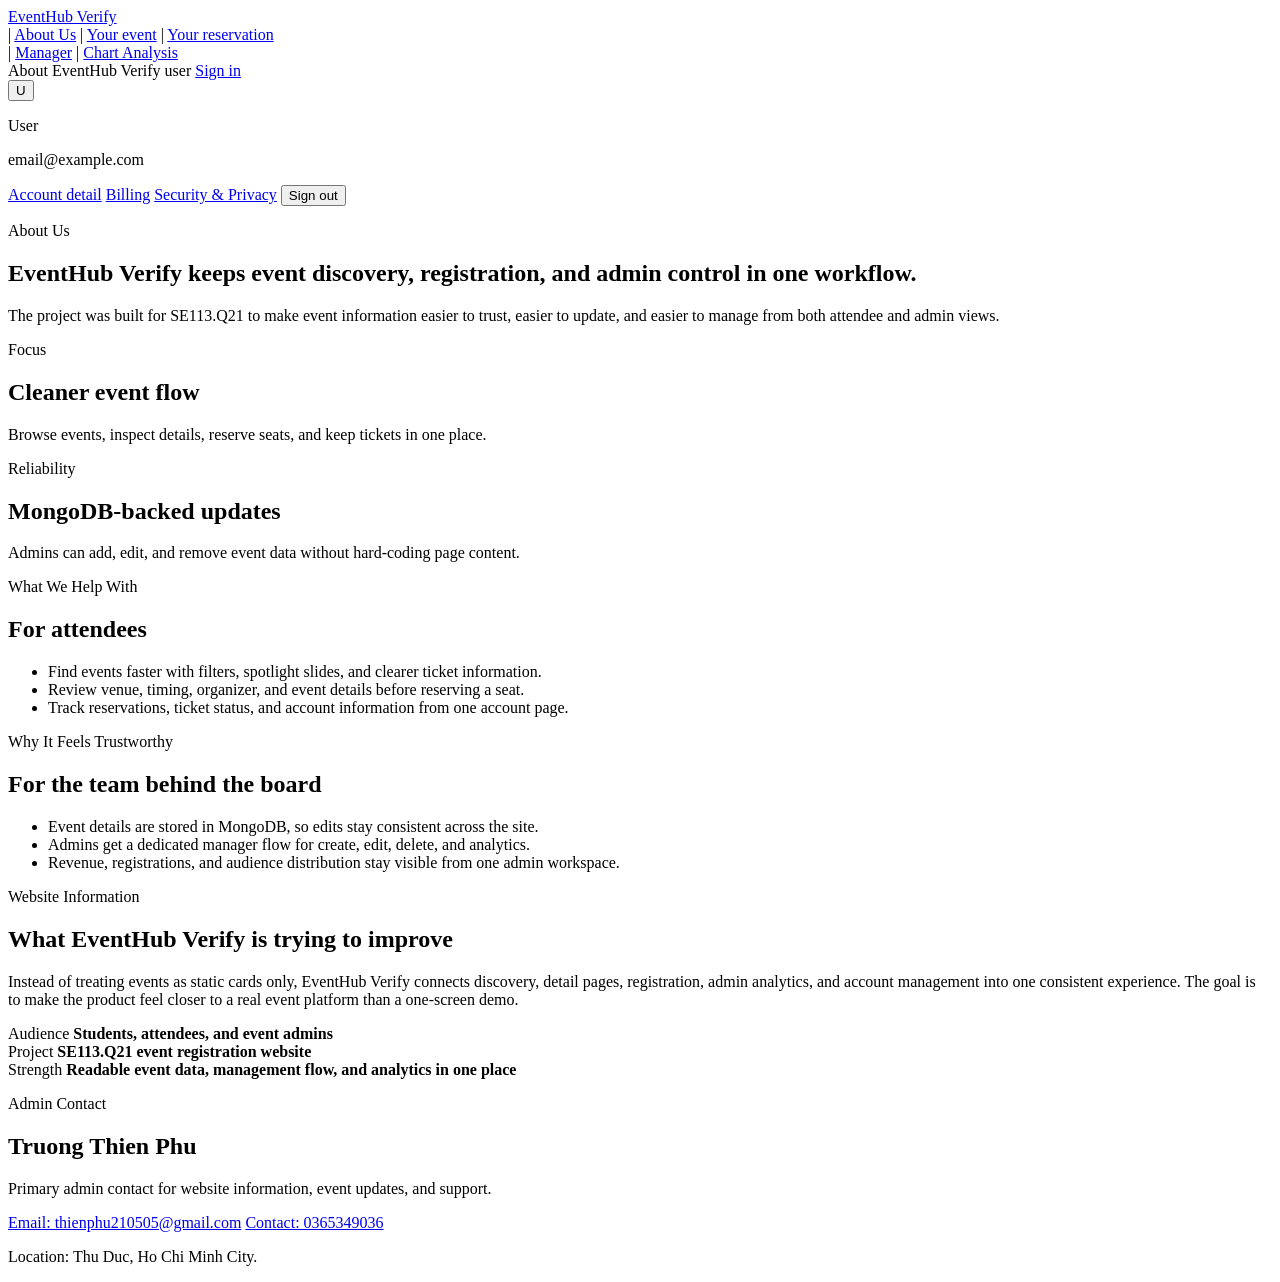
==== app/static/aboutus.html @ e584514e "Update pages and add reservations feature" ====
<!DOCTYPE html>
<html lang="en">
  <head>
    <meta charset="UTF-8" />
    <meta name="viewport" content="width=device-width, initial-scale=1.0" />
    <title>About Us | EventHub Verify</title>
    <link rel="stylesheet" href="/static/styles.css?v=20260406-contact-stack-fab" />
  </head>
  <body>
    <div class="app-shell">
      <header class="topbar">
        <div class="topbar-brand-row">
          <a class="brand-mark admin-topbar-link" href="/dashboard" data-testid="about-dashboard-link">EventHub Verify</a>
          <div class="admin-topbar-nav" data-testid="topbar-about-nav">
            <span class="admin-topbar-separator" aria-hidden="true">|</span>
            <a class="admin-nav-button is-active" href="/aboutus" aria-current="page" data-testid="aboutus-link">About Us</a>
            <span class="admin-topbar-separator" aria-hidden="true">|</span>
            <a class="admin-nav-button" href="/activity" data-testid="activity-link">Your event</a>
            <span class="admin-topbar-separator" aria-hidden="true">|</span>
            <a class="admin-nav-button" href="/reservations" data-testid="reservation-link">Your reservation</a>
          </div>
          <div id="admin-topbar-nav" class="admin-topbar-nav hidden" data-testid="admin-topbar-nav">
            <span class="admin-topbar-separator" aria-hidden="true">|</span>
            <a class="admin-nav-button" href="/admin/manager" data-testid="admin-manager-link">Manager</a>
            <span class="admin-topbar-separator" aria-hidden="true">|</span>
            <a class="admin-nav-button" href="/admin/analytics" data-testid="admin-analytics-link">Chart Analysis</a>
          </div>
        </div>
        <div class="topbar-actions">
          <span class="welcome-text" id="welcome-text">About EventHub Verify</span>
          <span class="topbar-role-chip hidden" id="about-role-chip" data-testid="user-role-chip">user</span>
          <a class="secondary-link hidden" id="about-signin-link" href="/">Sign in</a>
          <div class="account-anchor hidden" id="about-account-anchor">
            <button class="account-trigger" data-testid="account-trigger" type="button" aria-label="Account">
              <span data-testid="account-avatar">U</span>
            </button>
            <div class="account-menu hidden" data-testid="account-menu">
              <p class="menu-name" data-testid="account-menu-name">User</p>
              <p class="menu-email" data-testid="account-menu-email">email@example.com</p>
              <a class="menu-link" data-testid="account-detail-link" href="/account">Account detail</a>
              <a class="menu-link" data-testid="account-billing-link" href="/account/billing">Billing</a>
              <a class="menu-link" data-testid="account-security-link" href="/account/security">Security &amp; Privacy</a>
              <button class="menu-link danger-link" data-testid="account-logout" type="button">Sign out</button>
            </div>
          </div>
        </div>
      </header>

      <main class="page-shell about-page-shell">
        <section class="hero-banner hero-banner-editorial about-hero">
          <div class="hero-copy-block about-hero-copy">
            <p class="eyebrow">About Us</p>
            <h1>EventHub Verify keeps event discovery, registration, and admin control in one workflow.</h1>
            <p class="hero-copy">
              The project was built for SE113.Q21 to make event information easier to trust, easier to update,
              and easier to manage from both attendee and admin views.
            </p>
          </div>
          <div class="about-hero-metrics">
            <article class="admin-card about-metric-card">
              <p class="eyebrow">Focus</p>
              <h2>Cleaner event flow</h2>
              <p class="subtle">Browse events, inspect details, reserve seats, and keep tickets in one place.</p>
            </article>
            <article class="admin-card about-metric-card">
              <p class="eyebrow">Reliability</p>
              <h2>MongoDB-backed updates</h2>
              <p class="subtle">Admins can add, edit, and remove event data without hard-coding page content.</p>
            </article>
          </div>
        </section>

        <section class="page-section about-section-grid">
          <article class="admin-card about-card">
            <p class="eyebrow">What We Help With</p>
            <h2>For attendees</h2>
            <ul class="about-list">
              <li>Find events faster with filters, spotlight slides, and clearer ticket information.</li>
              <li>Review venue, timing, organizer, and event details before reserving a seat.</li>
              <li>Track reservations, ticket status, and account information from one account page.</li>
            </ul>
          </article>

          <article class="admin-card about-card">
            <p class="eyebrow">Why It Feels Trustworthy</p>
            <h2>For the team behind the board</h2>
            <ul class="about-list">
              <li>Event details are stored in MongoDB, so edits stay consistent across the site.</li>
              <li>Admins get a dedicated manager flow for create, edit, delete, and analytics.</li>
              <li>Revenue, registrations, and audience distribution stay visible from one admin workspace.</li>
            </ul>
          </article>
        </section>

        <section class="page-section about-split-grid">
          <article class="admin-card about-card about-card-wide">
            <p class="eyebrow">Website Information</p>
            <h2>What EventHub Verify is trying to improve</h2>
            <p class="hero-copy">
              Instead of treating events as static cards only, EventHub Verify connects discovery, detail pages,
              registration, admin analytics, and account management into one consistent experience. The goal is to
              make the product feel closer to a real event platform than a one-screen demo.
            </p>
            <div class="about-note-grid">
              <article>
                <span>Audience</span>
                <strong>Students, attendees, and event admins</strong>
              </article>
              <article>
                <span>Project</span>
                <strong>SE113.Q21 event registration website</strong>
              </article>
              <article>
                <span>Strength</span>
                <strong>Readable event data, management flow, and analytics in one place</strong>
              </article>
            </div>
          </article>

          <article class="admin-card about-card about-contact-card">
            <p class="eyebrow">Admin Contact</p>
            <h2>Truong Thien Phu</h2>
            <p class="subtle">Primary admin contact for website information, event updates, and support.</p>
            <div class="about-contact-list">
              <a class="dashboard-footer-link" href="mailto:thienphu210505@gmail.com">Email: thienphu210505@gmail.com</a>
              <a class="dashboard-footer-link" href="tel:0365349036">Contact: 0365349036</a>
              <p class="dashboard-site-footer-copy">Location: Thu Duc, Ho Chi Minh City.</p>
            </div>
          </article>
        </section>
      </main>
    </div>

    <script type="module" src="/static/aboutus.js?v=20260406-issue-report-fab"></script>
  </body>
</html>
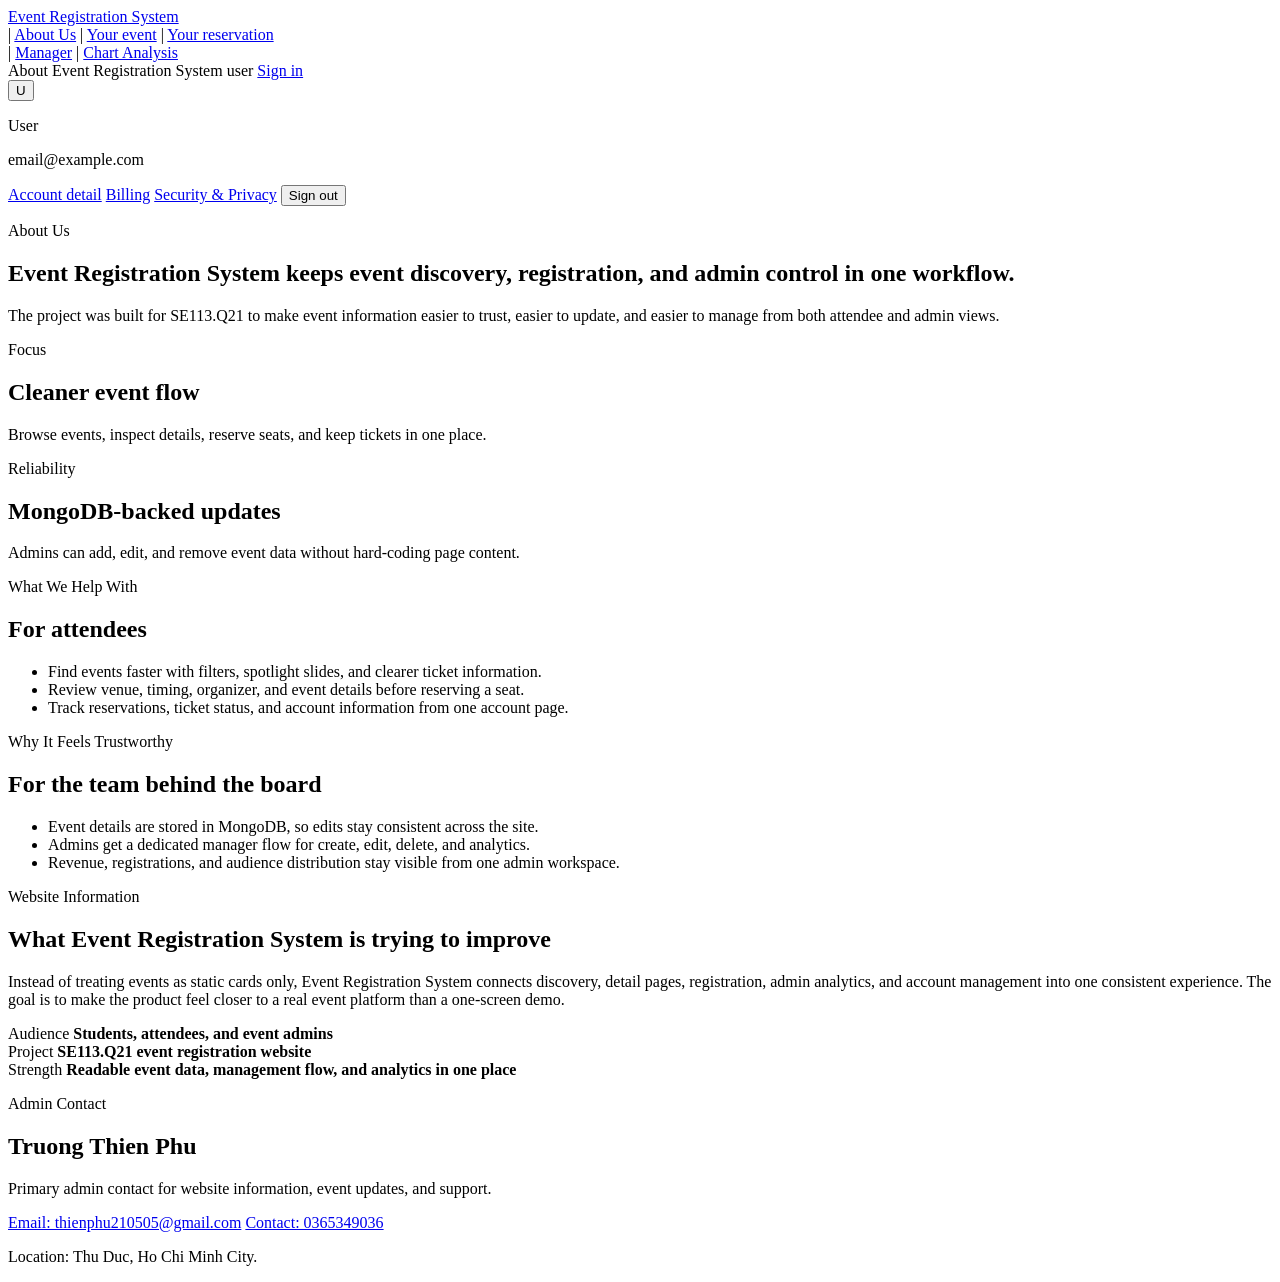
==== commit 16f1975d: "Rename UI brand to Menu" ====
--- a/app/static/aboutus.html
+++ b/app/static/aboutus.html
@@ -3,14 +3,14 @@
   <head>
     <meta charset="UTF-8" />
     <meta name="viewport" content="width=device-width, initial-scale=1.0" />
-    <title>About Us | EventHub Verify</title>
+    <title>About Us | Event Registration System</title>
     <link rel="stylesheet" href="/static/styles.css?v=20260406-contact-stack-fab" />
   </head>
   <body>
     <div class="app-shell">
       <header class="topbar">
         <div class="topbar-brand-row">
-          <a class="brand-mark admin-topbar-link" href="/dashboard" data-testid="about-dashboard-link">EventHub Verify</a>
+          <a class="brand-mark admin-topbar-link" href="/dashboard" data-testid="about-dashboard-link">Event Registration System</a>
           <div class="admin-topbar-nav" data-testid="topbar-about-nav">
             <span class="admin-topbar-separator" aria-hidden="true">|</span>
             <a class="admin-nav-button is-active" href="/aboutus" aria-current="page" data-testid="aboutus-link">About Us</a>
@@ -27,7 +27,7 @@
           </div>
         </div>
         <div class="topbar-actions">
-          <span class="welcome-text" id="welcome-text">About EventHub Verify</span>
+          <span class="welcome-text" id="welcome-text">About Event Registration System</span>
           <span class="topbar-role-chip hidden" id="about-role-chip" data-testid="user-role-chip">user</span>
           <a class="secondary-link hidden" id="about-signin-link" href="/">Sign in</a>
           <div class="account-anchor hidden" id="about-account-anchor">
@@ -50,7 +50,7 @@
         <section class="hero-banner hero-banner-editorial about-hero">
           <div class="hero-copy-block about-hero-copy">
             <p class="eyebrow">About Us</p>
-            <h1>EventHub Verify keeps event discovery, registration, and admin control in one workflow.</h1>
+            <h1>Event Registration System keeps event discovery, registration, and admin control in one workflow.</h1>
             <p class="hero-copy">
               The project was built for SE113.Q21 to make event information easier to trust, easier to update,
               and easier to manage from both attendee and admin views.
@@ -95,9 +95,9 @@
         <section class="page-section about-split-grid">
           <article class="admin-card about-card about-card-wide">
             <p class="eyebrow">Website Information</p>
-            <h2>What EventHub Verify is trying to improve</h2>
+            <h2>What Event Registration System is trying to improve</h2>
             <p class="hero-copy">
-              Instead of treating events as static cards only, EventHub Verify connects discovery, detail pages,
+              Instead of treating events as static cards only, Event Registration System connects discovery, detail pages,
               registration, admin analytics, and account management into one consistent experience. The goal is to
               make the product feel closer to a real event platform than a one-screen demo.
             </p>
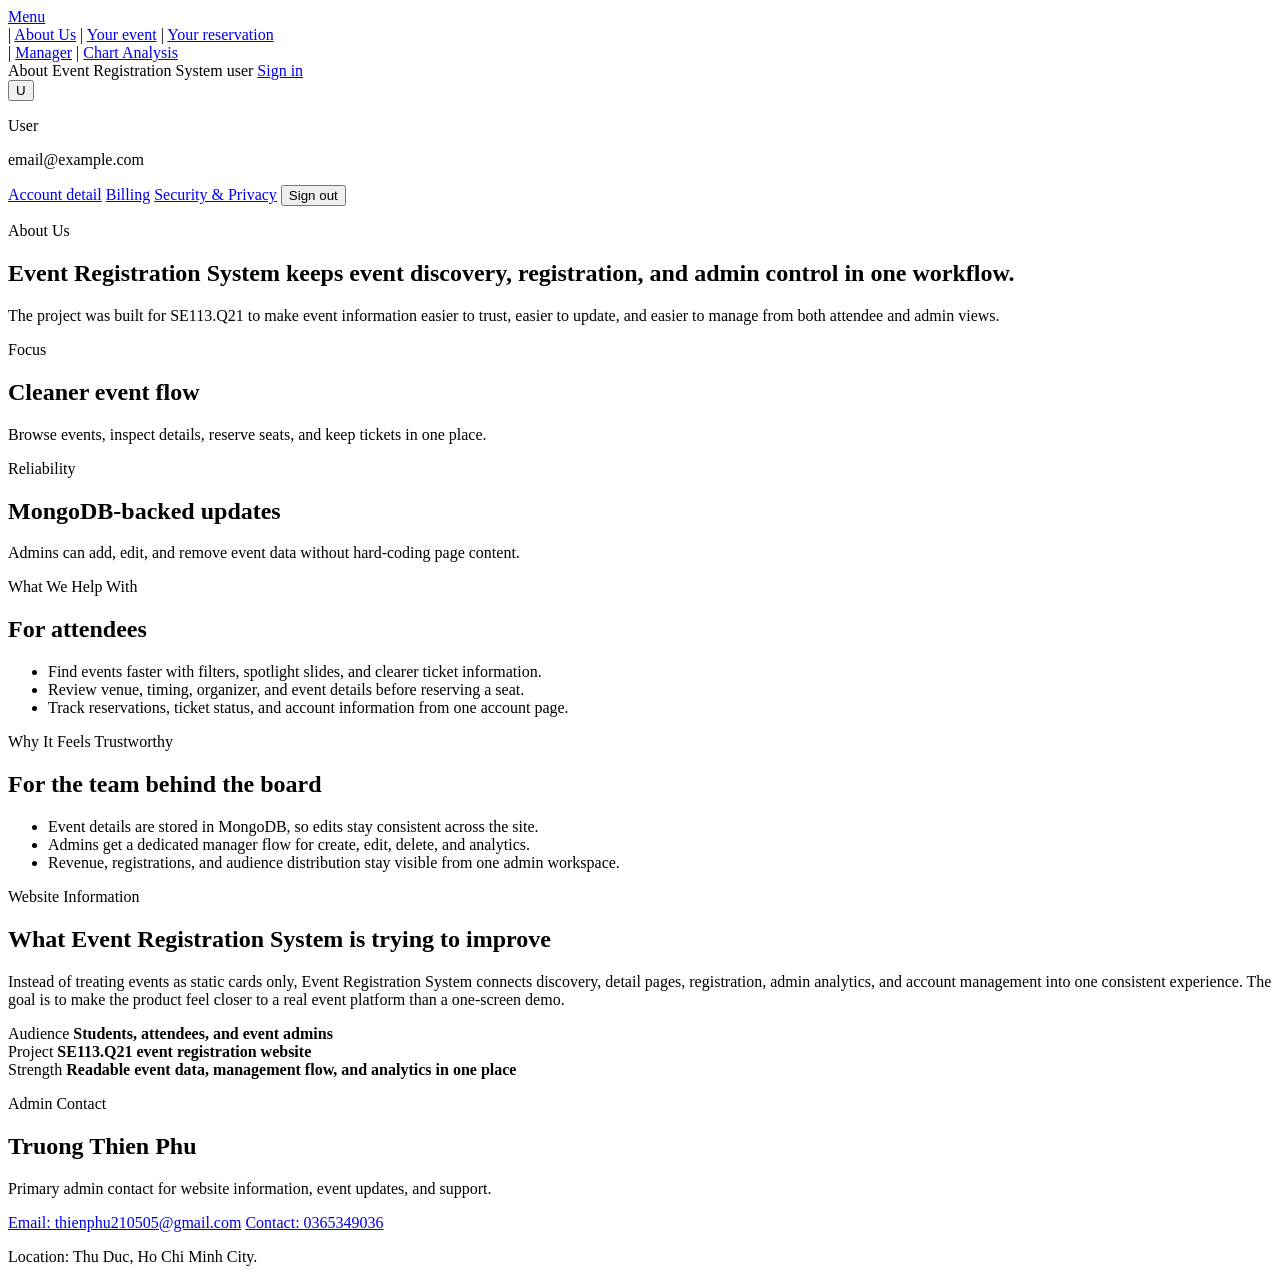
==== commit 3f78fc3f: "Keep about page brand menu consistent" ====
--- a/app/static/aboutus.html
+++ b/app/static/aboutus.html
@@ -10,7 +10,7 @@
     <div class="app-shell">
       <header class="topbar">
         <div class="topbar-brand-row">
-          <a class="brand-mark admin-topbar-link" href="/dashboard" data-testid="about-dashboard-link">Event Registration System</a>
+          <a class="brand-mark admin-topbar-link" href="/dashboard" data-testid="about-dashboard-link">Menu</a>
           <div class="admin-topbar-nav" data-testid="topbar-about-nav">
             <span class="admin-topbar-separator" aria-hidden="true">|</span>
             <a class="admin-nav-button is-active" href="/aboutus" aria-current="page" data-testid="aboutus-link">About Us</a>
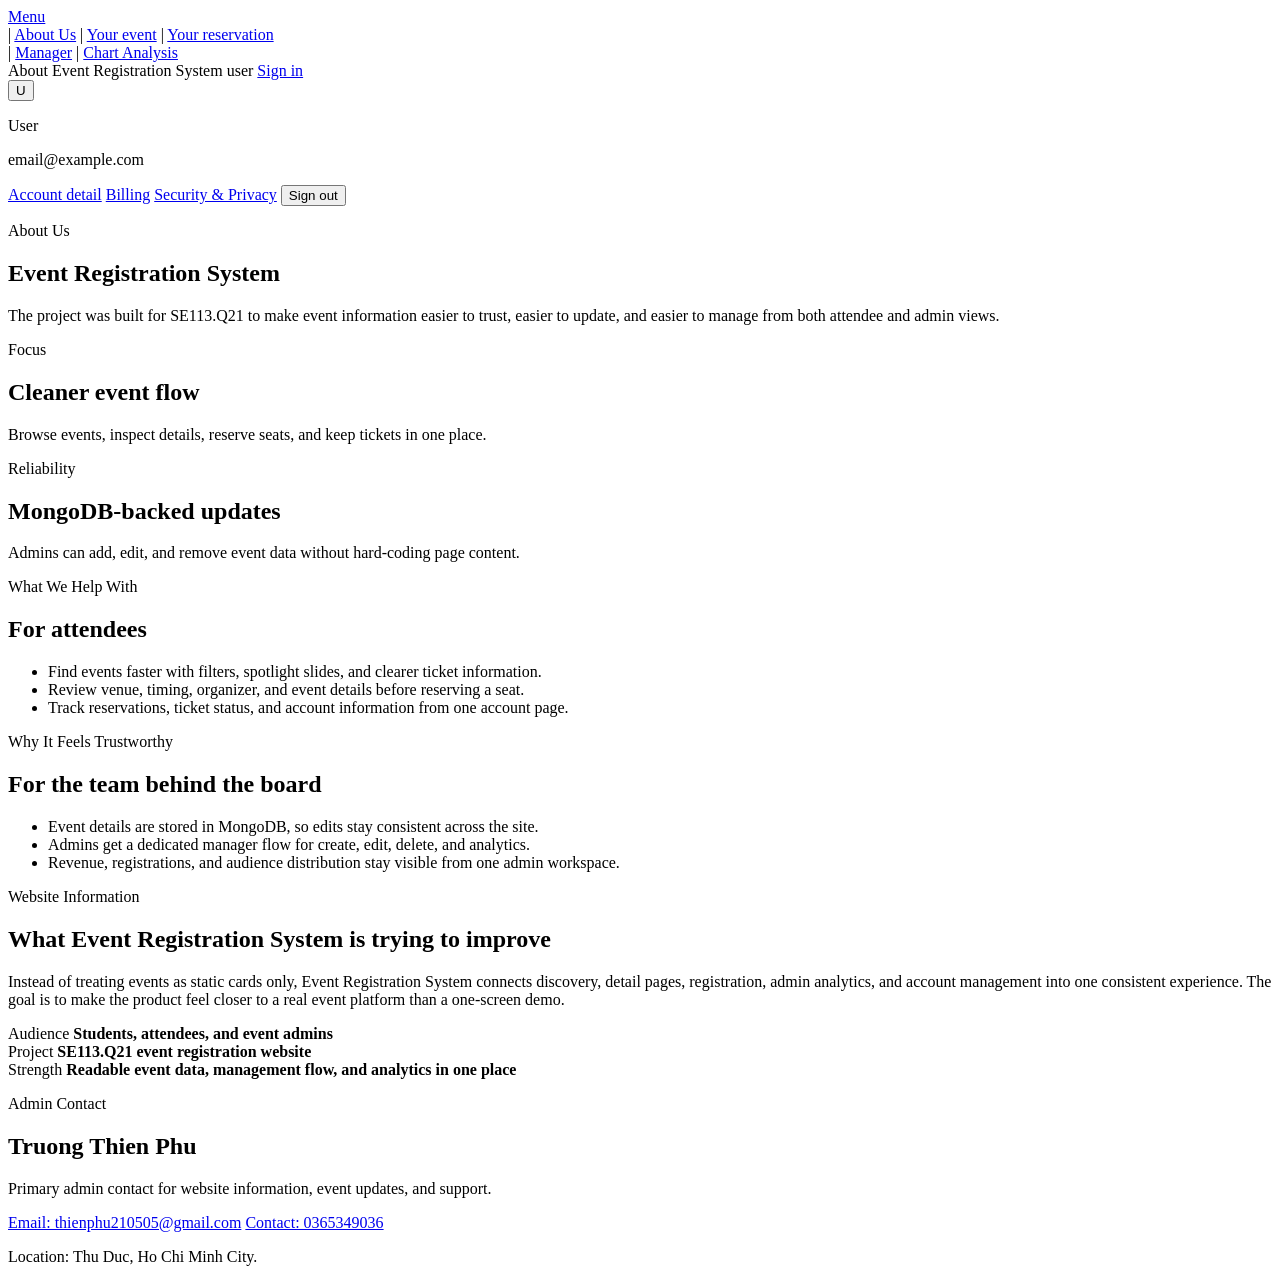
==== commit acf6f340: "update last chance" ====
--- a/app/static/aboutus.html
+++ b/app/static/aboutus.html
@@ -4,7 +4,7 @@
     <meta charset="UTF-8" />
     <meta name="viewport" content="width=device-width, initial-scale=1.0" />
     <title>About Us | Event Registration System</title>
-    <link rel="stylesheet" href="/static/styles.css?v=20260406-contact-stack-fab" />
+    <link rel="stylesheet" href="/static/styles.css?v=20260531-inter-jakarta-fonts" />
   </head>
   <body>
     <div class="app-shell">
@@ -50,7 +50,7 @@
         <section class="hero-banner hero-banner-editorial about-hero">
           <div class="hero-copy-block about-hero-copy">
             <p class="eyebrow">About Us</p>
-            <h1>Event Registration System keeps event discovery, registration, and admin control in one workflow.</h1>
+            <h1>Event Registration System </h1>
             <p class="hero-copy">
               The project was built for SE113.Q21 to make event information easier to trust, easier to update,
               and easier to manage from both attendee and admin views.
